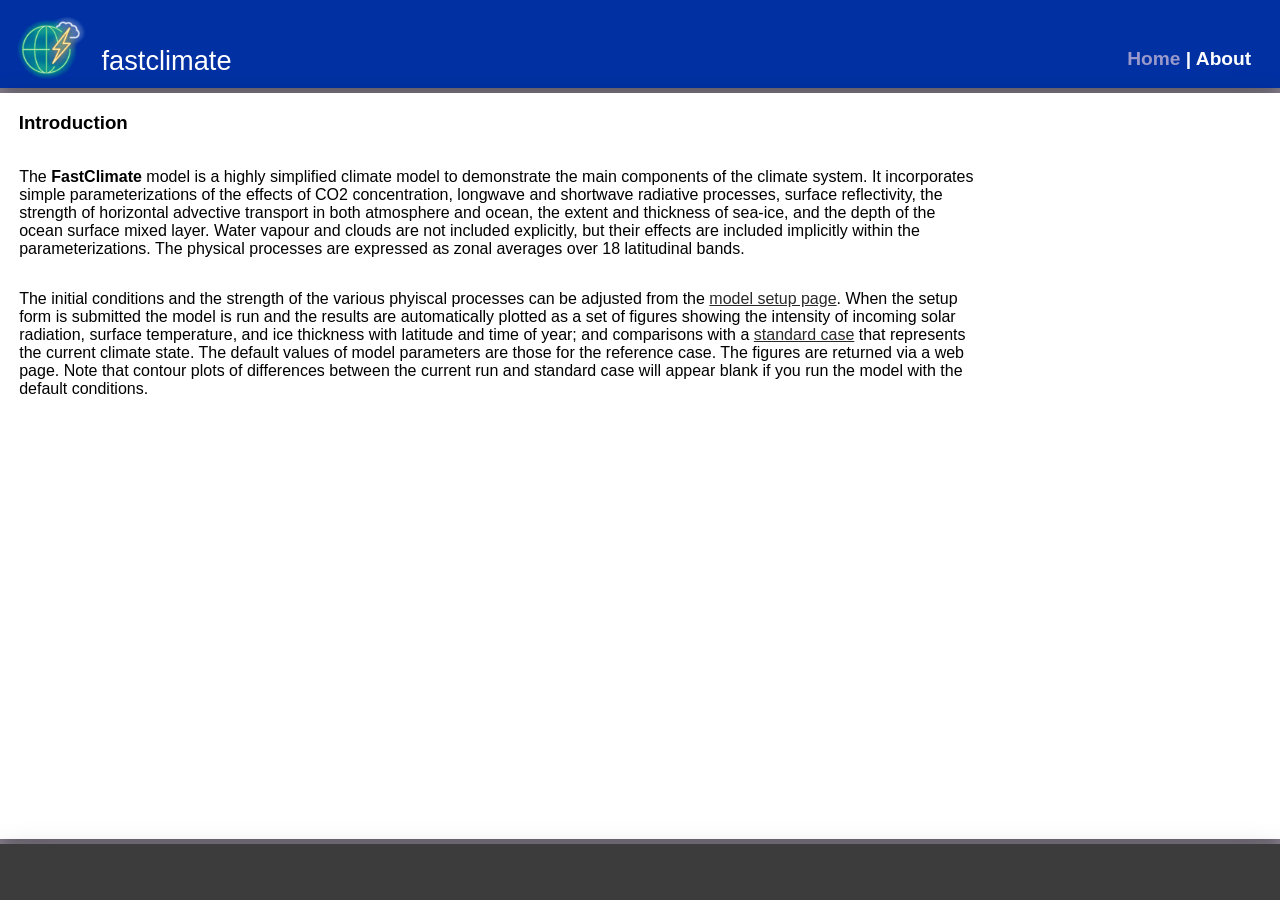
==== about/index.html @ ee29ef9f "Adding first bits of about page and parameter saving functionality" ====
<!DOCTYPE html>
<!-- html start: __________________________________________________________ -->
<html>
  <!-- head start:_________________________________________________________ -->
  <head>
    <meta http-equiv="content-type"
          content="text/html; charset=utf-8">
    <meta name="viewport"
          content="width=device-width,initial-scale=1">
    <link rel="icon"
          href="../img/icon/icon.png"
          sizes="192x192">
    <!-- title: ___________________________________________________________ -->
    <title id="title">fastclimate - about</title>
    <!-- styles: __________________________________________________________ -->
    <link rel="stylesheet"
          type="text/css"
          href="../css/site.css"
          media="all">
    <!-- meta tags: _______________________________________________________ -->
    <meta id="meta_title"
          name="title"
          content="fastclimate">
    <meta id="meta_desc"
          name="description"
          content="simplified climate model">
    <meta id="twit_card"
          name="twitter:card"
          content="summary">
    <meta id="twit_title"
          name="twitter:title"
          content="fastclimate">
    <meta id="twit_desc"
          name="twitter:description"
          content="simplified climate model">
    <meta id="twit_img"
          name="twitter:image"
          content="https://cemac.github.io/fastclimate/img/icon/icon.png">
    <meta id="og_type"
          name="og:type"
          content="website">
    <meta id="og_title"
          name="og:title"
          content="fastclimate">
    <meta id="og_desc"
          name="og:description"
          content="simplified climate model">
    <meta id="og_img"
          name="og:image"
          content="https://cemac.github.io/fastclimate/img/icon/icon.png">
  <!-- head end:___________________________________________________________ -->
  </head>
  <!-- body start: ________________________________________________________ -->
  <body>
    <!-- container start: _________________________________________________ -->
    <div id="container"
         class="container column">
      <!-- header: ________________________________________________________ -->
      <div id="header"
           class="header row flex_justify flex_no_grow">
        <img id="header_img"
             class="header_image"
             src='../img/logo/logo.png'>
        <div id="header_text"
             class="header_text">
          <span id="title_a">fastclimate</span>
        </div>
        <!-- navigation links: ____________________________________________ -->
        <div id="header_navigation"
             class="header_navigation">
          <a href="../../"><span id="link_home">Home</span></a> |
          <span id="link_about">About</span>
        </div>
      </div>
      <!-- content container: _____________________________________________ -->
      <div id="content"
            class="content row">
        <!-- content: _____________________________________________________ -->
        <div id="content_content"
             class="content_content content_about column">
          <!-- about: _____________________________________________________ -->
          <h3 class="content_about_header">Introduction</h3>
          <p>The <b>FastClimate</b> model is a highly simplified climate model to demonstrate the main components of the climate system. It incorporates simple parameterizations of the effects of CO2 concentration, longwave and shortwave radiative processes, surface reflectivity, the strength of horizontal advective transport in both atmosphere and ocean, the extent and thickness of sea-ice, and the depth of the ocean surface mixed layer. Water vapour and clouds are not included explicitly, but their effects are included implicitly within the parameterizations. The physical processes are expressed as zonal averages over 18 latitudinal bands.</p>
          <p>The initial conditions and the strength of the various phyiscal processes can be adjusted from the <a href="../">model setup page</a>. When the setup form is submitted the model is run and the results are automatically plotted as a set of figures showing the intensity of incoming solar radiation, surface temperature, and ice thickness with latitude and time of year; and comparisons with a <a href="#standard_case">standard case</a> that represents the current climate state. The default values of model parameters are those for the reference case. The figures are returned via a web page. Note that contour plots of differences between the current run and standard case will appear blank if you run the model with the default conditions.</p>


        <!-- content end: _________________________________________________ -->
        </div>
      </div>
      <!-- footer: ________________________________________________________ -->
      <div id="footer"
           class="footer row_wrap flex_end flex_no_grow">
      </div>
    <!-- container end: ___________________________________________________ -->
    </div>
  <!-- body end: __________________________________________________________ -->
  </body>
<!-- html end: ____________________________________________________________ -->
</html>
---- css/site.css ----
/** flex classes: **/

.row,
.row_wrap,
.column,
.column_wrap {
  display: flex;
  flex: 1 1 auto;
}

.row {
  flex-flow: row nowrap;
}

.row_wrap {
  flex-flow: row wrap;
}

.column {
  flex-flow: column nowrap;
}

.column_wrap {
  flex-flow: column wrap;
}

.flex_center {
  justify-content: center;
}

.flex_start {
  justify-content: flex-start;
}

.flex_end {
  justify-content: flex-end;
}

.flex_justify {
  justify-content: space-between;
}

.flex_grow {
  flex: 1 1 auto;
}

.flex_no_grow {
  flex: 0 1 auto;
}

/** body: **/

body {
  background-color: #938b9a;;
  margin: 0;
  padding: 0;
  font-family: "open Sans", "Arial", "Helvetica", sans-serif;
}

/** headers: **/

h4 a {
  text-decoration: none;
}

/** main container: **/

.container {
  min-height: 100vh;
  max-width: 1850px;
  margin: auto;
}

/** header: **/

.header {
  background-color: #0030a2;
  height: 5.5em;
  box-shadow: 0 0.4em 0.8em 0 rgba(0, 0, 0, 0.2),
              0 0.6em 2em 0 rgba(0, 0, 0, 0.19);
  margin-bottom: auto;
}

.header_image {
  max-height: 4em;
  margin: 1em;
  margin-bottom: 0.5em;
}

.header a {
  color: #80c41c;
  text-decoration: none;
}

@media only screen and (min-width: 1800px) {
  .header {
    margin-top: 0.4em;
    margin-left: 0.3em;
    margin-right: 0.3em;
    border-radius: 1.1em 1.1em 0em 0em;
  }
}

.header_text {
  color: #ffffff;
  font-family: Roboto, sans-serif;
  font-size: 1.7em;
  margin-left: 0em;
  margin-right: 0.2em;
  margin-top: auto;
  margin-bottom: 0.4em;
  flex-basis: 90%;
}

@media only screen and (max-width: 850px) {
  .header_text {
    font-size: 1.4em;
  }
}

@media only screen and (max-width: 500px) {
  .header_text {
    display: none;
  }
}

/** navigation links: **/

.header_navigation {
  color: #ffffff;
  font-size: 1.2em;
  font-weight: bold;
  margin-top: 2.5em;
  margin-right: 1.5em;
  text-align: right;
  text-wrap: nowrap;
}

@media only screen and (max-width: 550px) {
  .header_navigation {
    margin-right: 0.5em;
  }
}

.header_navigation a,
.header_navigation a:visited {
  color: #9999cc;
  font-weight: bold;
  text-decoration: none;
}

.header_navigation a:hover {
  color: #ccccff;
}

/** content: **/

.content {
  color: #000000;
  background-color: #ffffff;
  margin-top: 0.3em;
  margin-bottom: 0.3em;
  box-shadow: 0 0.4em 0.8em 0 rgba(0, 0, 0, 0.2),
              0 0.6em 2em 0 rgba(0, 0, 0, 0.19);
}

@media only screen and (min-width: 1800px) {
  .content {
    margin-left: 0.3em;
    margin-right: 0.3em;
  }
}

.content a,
.content a:visited {
  color: #ffffff;
}

/** text: **/

.content_text {
  margin-left: 2em;
  margin-right: 2em;
  margin-bottom: 1em;
  max-width: 69em;
  padding-right: 0.8em;
  padding-bottom: 1em;
}

.content_text a,
.content_text a:visited {
  color: #ffffff;
}

/** model options: **/

.content_options_header {
  margin-left: 1em;
}

.content_option {
  margin: 0.1em;
  font-size: 1.1em;
}

.content_option tt {
  font-size: 1.3em;
  color: #0030a2;
}

.option_header {
  margin: 0em;
  margin-top: 1em;
  margin-bottom: 0.2em;
}

.option_label {
  background-color: #f7f9fb;
  min-width: 48em;
  padding: 0.2em;
  padding-top: 0.3em;
  margin: 0.2em;
  margin-left: 0.1em;
}

@media only screen and (max-width: 1150px) {
  .option_label {
    min-width: 95%;
  }
}

.option_text {
  border-width: 0.1em;
  border-color: #989898;
}

.option_value {
  min-width: 10em;
  padding: 0.2em;
  margin: 0.2em;
  text-align: right;
}

.option_error {
  display: none;
  color: #ee3333;
  padding: 0.2em;
  margin: 0.2em;
  max-width: 45em;
}

.option_note {
  min-width: 35em;
  padding: 0.2em;
  padding-top: 0.3em;
  margin: 0.2em;
  margin-left: 0.1em;
  color: #484848;
  font-size: 1em;
}

.option_note tt {
  font-size: 1.1em;
}

@media only screen and (max-width: 725px) {
  .option_note {
    min-width: 95%;
  }
}

/** model running elements: **/

.content_run_button {
  font-size: 1.1em;
  color: #ffffff;
  background-color: #0030a2;
  border: 1px solid #0030a2;
  padding: 0.5em;
  margin: 0.5em;
  margin-left: 1.5em;
  margin-bottom: 1.5em;
  cursor: pointer;
}

.content_run_button:focus,
.content_run_button:active,
.content_run_button:hover {
  background-color: #3465eb;
  border: 1px solid #3465eb;
}

.content_run_button:disabled,
.content_run_button[disabled] {
  color: #999999;
  background-color: #e9e9e9;
  border: 1px solid #e9e9e9;
  cursor: auto;
}

.content_model_spinner {
  display: none;
  height: 2.1em;
  padding: 0.3em;
  margin: 0.5em;
  margin-left: 3.5em;
  margin-bottom: 1.5em;
}

/** plots: **/

.content_plots {
  margin: 0.5em;
  min-height: 35em;
}

.content_plot_container {
  margin: 0.5em;
  max-width: 49%;
  flex-basis: 33%;
}

.content_plot {
  margin: 0.5em;
  min-height: 35em;
}

@media only screen and (max-width: 900px) {
  .content_plot_container {
    max-width: 99%;
    flex-basis: 51%;
  }
  .content_plot {
    min-height: 30em;
  }
}

.content_plot_text {
  margin: 0.5em;
  margin-left: 3em;
}

.content_plot_text tt {
  font-size: 1.3em;
  color: #0030a2;
}

.label_this {
  color: #ee3333;
}

.label_standard {
  color: #0030a2;
}

.label_Hi1 {
  color: #0030a2;
}

.label_Hi2 {
  color: #1dadc0;
}

.label_Hi3 {
  color: #08a045;
}

.label_Hi4 {
  color: #c733d8;
}

#model_params_row {
  margin-top: 3em;
}

.content_save_button {
  font-size: 1.1em;
  color: #ffffff;
  background-color: #0030a2;
  border: 1px solid #0030a2;
  padding: 0.5em;
  margin: 0.5em;
  margin-left: 2.5em;
  margin-bottom: 1.5em;
  cursor: pointer;
}

.content_save_button:focus,
.content_save_button:active,
.content_save_button:hover {
  background-color: #3465eb;
  border: 1px solid #3465eb;
}

.content_save_button:disabled,
.content_save_button[disabled] {
  color: #999999;
  background-color: #e9e9e9;
  border: 1px solid #e9e9e9;
  cursor: auto;
}

/** about: **/

.content_about_header {
  margin-left: 1em;
}

.content_about p {
  margin-left: 1.2em;
  margin-right: 1.2em;
  max-width: 60em;
}

.content_about a:visited,
.content_about a {
  color: #282828;
}

.content_about a:hover {
  color: #484848;
}

/** footer: **/

.footer {
  background-color: #3c3c3c;
  height: 3.5em;
  margin-top: auto;
  box-shadow: 0 0.4em 0.8em 0 rgba(0, 0, 0, 0.2),
              0 0.6em 2em 0 rgba(0, 0, 0, 0.19);
}

.footer_logo {
  -webkit-filter: grayscale(100%);
  filter: grayscale(100%);
  max-height: 3em;
  margin: 0.25em;
  margin-left: 0.5em;
  margin-right: 0.5em;
}

@media only screen and (min-width: 1800px) {
  .footer {
    margin-bottom: 1em;
    margin-left: 0.3em;
    margin-right: 0.3em;
    border-radius: 0em 0em 0.5em 0.5em;
  }
}

@media only screen and (max-width: 650px) {
  .footer {
    flex: 1 1 auto;
    max-height: 2.5em;
    min-height: 2.5em;
  }
  .footer_logo {
    max-height: 2em;
  }
}

.footer_item {
  display: inline-block;
}

@media only screen and (max-width: 330px) {
  .footer_item_hide {
    display: none;
  }
}

.footer_links {
  flex-basis: 99%;
  text-align: center;
}

.footer_link {
  color: #fdfdfd;
  text-decoration: none;
}

/** buttons: **/

/* remove outlines from active buttons: */
button, button:focus, button:active {
  outline: 0;
}
:focus {outline:none;}
::-moz-focus-inner {border:0;}
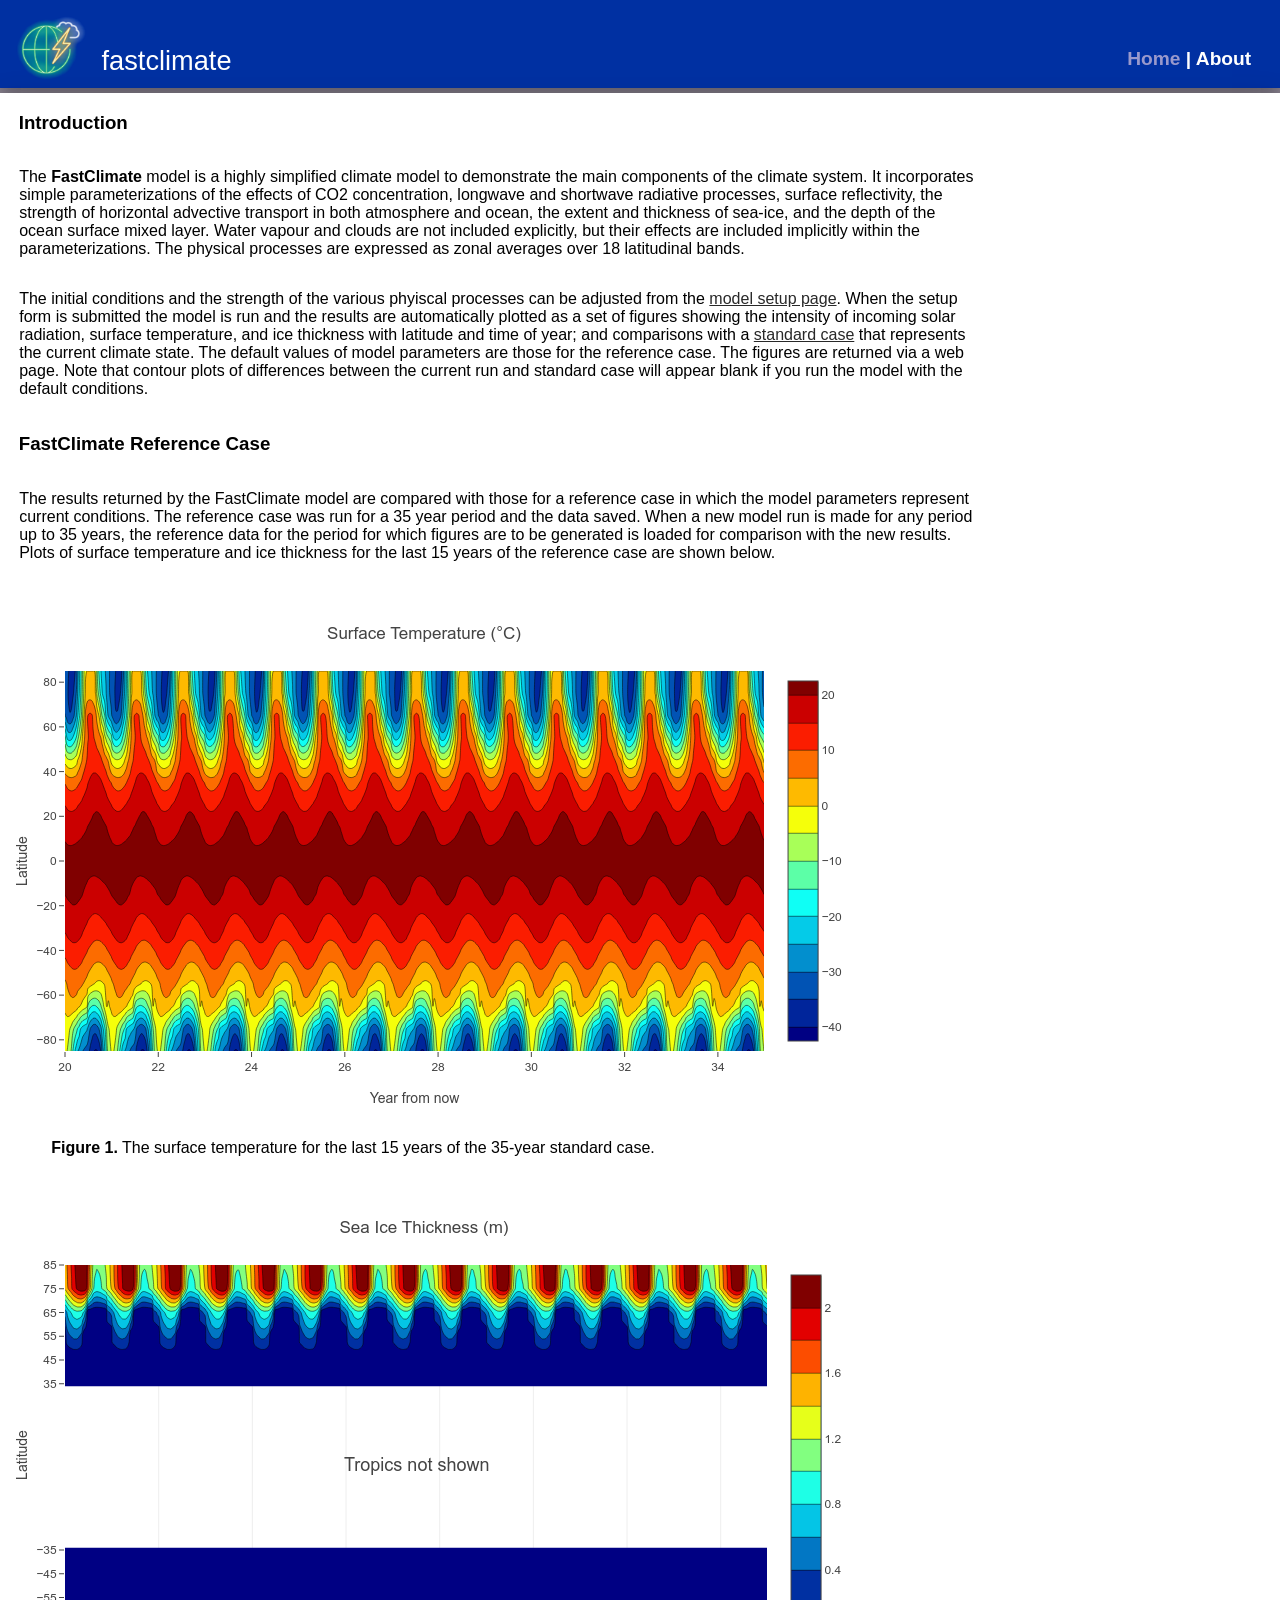
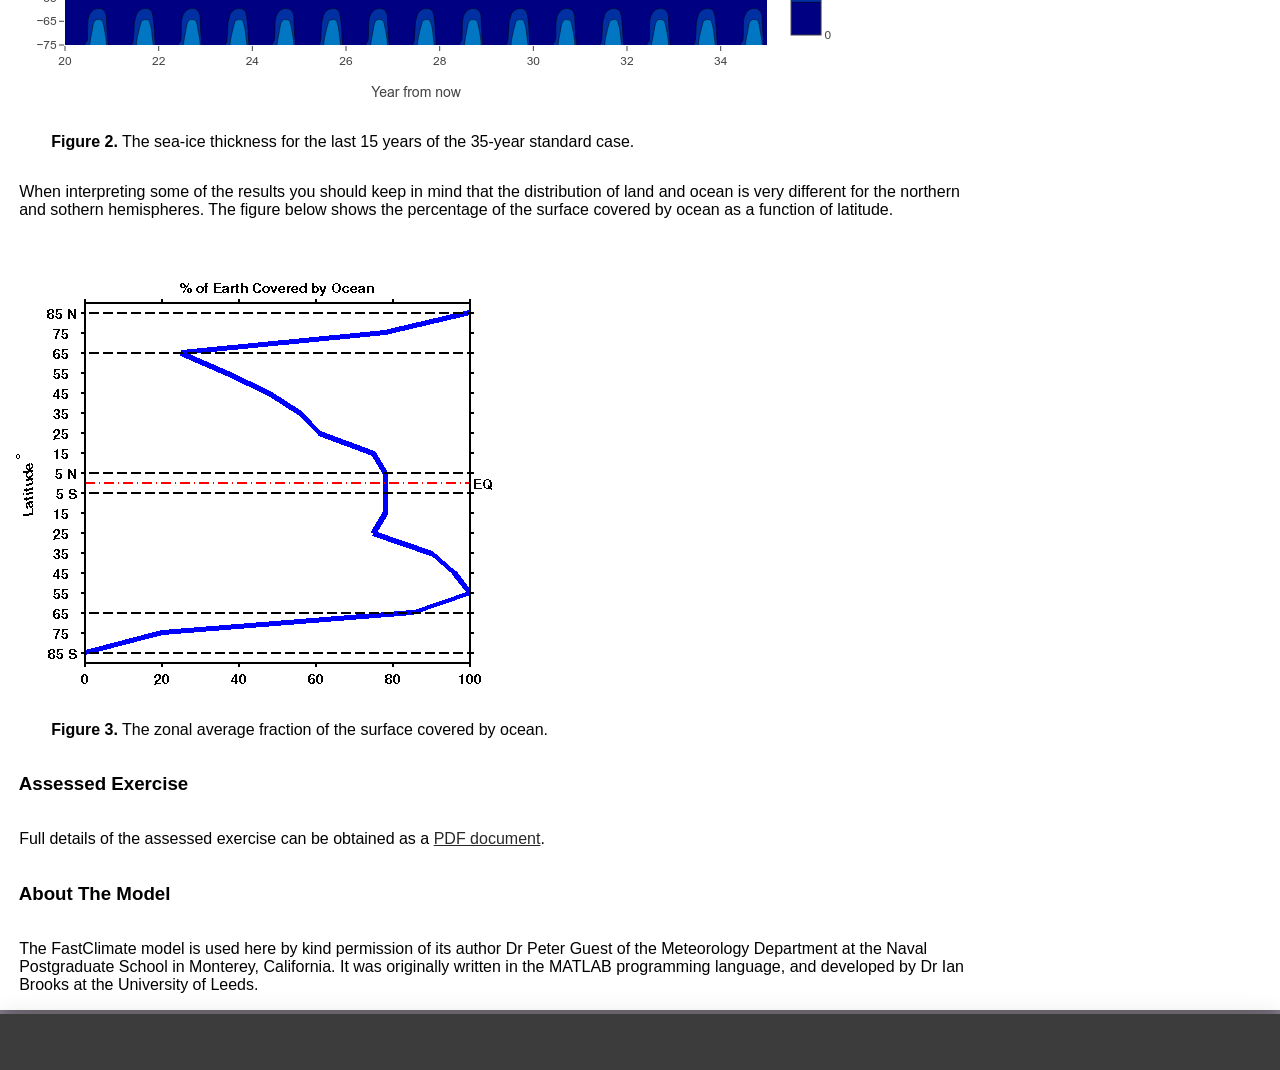
==== commit 6cdc707c: "Add about information" ====
--- a/about/index.html
+++ b/about/index.html
@@ -82,8 +82,25 @@
           <h3 class="content_about_header">Introduction</h3>
           <p>The <b>FastClimate</b> model is a highly simplified climate model to demonstrate the main components of the climate system. It incorporates simple parameterizations of the effects of CO2 concentration, longwave and shortwave radiative processes, surface reflectivity, the strength of horizontal advective transport in both atmosphere and ocean, the extent and thickness of sea-ice, and the depth of the ocean surface mixed layer. Water vapour and clouds are not included explicitly, but their effects are included implicitly within the parameterizations. The physical processes are expressed as zonal averages over 18 latitudinal bands.</p>
           <p>The initial conditions and the strength of the various phyiscal processes can be adjusted from the <a href="../">model setup page</a>. When the setup form is submitted the model is run and the results are automatically plotted as a set of figures showing the intensity of incoming solar radiation, surface temperature, and ice thickness with latitude and time of year; and comparisons with a <a href="#standard_case">standard case</a> that represents the current climate state. The default values of model parameters are those for the reference case. The figures are returned via a web page. Note that contour plots of differences between the current run and standard case will appear blank if you run the model with the default conditions.</p>
-
-
+          <h3 id="standard_case" class="content_about_header">FastClimate Reference Case</h3>
+          <p>The results returned by the FastClimate model are compared with those for a reference case in which the model parameters represent current conditions. The reference case was run for a 35 year period and the data saved. When a new model run is made for any period up to 35 years, the reference data for the period for which figures are to be generated is loaded for comparison with the new results. Plots of surface temperature and ice thickness for the last 15 years of the reference case are shown below.</p>
+          <div>
+            <img class="about_img flex_grow" src="../img/about/reference_case_surface_temperature.png">
+            <p class="about_img_text"><b>Figure 1.</b> The surface temperature for the last 15 years of the 35-year standard case.</p>
+          </div>
+          <div>
+            <img class="about_img flex_grow" src="../img/about/reference_case_sea_ice_thickness.png">
+            <p class="about_img_text"><b>Figure 2.</b> The sea-ice thickness for the last 15 years of the 35-year standard case.</p>
+          </div>
+          <p>When interpreting some of the results you should keep in mind that the distribution of land and ocean is very different for the northern and sothern hemispheres. The figure below shows the percentage of the surface covered by ocean as a function of latitude.</p>
+          <div>
+            <img class="about_img flex_grow" src="../img/about/ocean_fraction.png">
+            <p class="about_img_text"><b>Figure 3.</b> The zonal average fraction of the surface covered by ocean.</p>
+          </div>
+          <h3 class="content_about_header">Assessed Exercise</h3>
+          <p>Full details of the assessed exercise can be obtained as a <a href="Modelling-Exercise.pdf" target="_blank">PDF document</a>.</p>
+          <h3 class="content_about_header">About The Model</h3>
+          <p>The FastClimate model is used here by kind permission of its author Dr Peter Guest of the Meteorology Department at the Naval Postgraduate School in Monterey, California. It was originally written in the MATLAB programming language, and developed by Dr Ian Brooks at the University of Leeds.</p>
         <!-- content end: _________________________________________________ -->
         </div>
       </div>
--- a/css/site.css
+++ b/css/site.css
@@ -196,6 +196,49 @@
 
 .content_options_header {
   margin-left: 1em;
+}
+
+.content_load_input {
+  display: none;
+}
+
+.content_load_button {
+  font-size: 1.1em;
+  color: #ffffff;
+  background-color: #0030a2;
+  border: 1px solid #0030a2;
+  padding: 0.5em;
+  margin: 0.5em;
+  margin-left: 0em;
+  margin-bottom: 0.2em;
+  cursor: pointer;
+}
+
+.content_load_button:focus,
+.content_load_button:active,
+.content_load_button:hover {
+  background-color: #3465eb;
+  border: 1px solid #3465eb;
+}
+
+.content_load_button:disabled,
+.content_load_button[disabled] {
+  color: #999999;
+  background-color: #e9e9e9;
+  border: 1px solid #e9e9e9;
+  cursor: auto;
+}
+
+.content_load_text {
+  margin-top: 0.5em;
+}
+
+.content_load_info {
+  color: #0030a2;
+}
+
+.content_load_error {
+  color: #ee3333;
 }
 
 .content_option {
@@ -369,8 +412,10 @@
   color: #c733d8;
 }
 
-#model_params_row {
-  margin-top: 3em;
+#save_plots_row,
+#model_params_row,
+#content_save_options {
+  margin-top: 2em;
 }
 
 .content_save_button {
@@ -419,6 +464,17 @@
 
 .content_about a:hover {
   color: #484848;
+}
+
+.about_img {
+  margin: 1em;
+  margin-top: 3em;
+  max-width: 90%;
+}
+
+.about_img_text {
+  padding-left: 2em;
+  margin-left: 1em;
 }
 
 /** footer: **/
